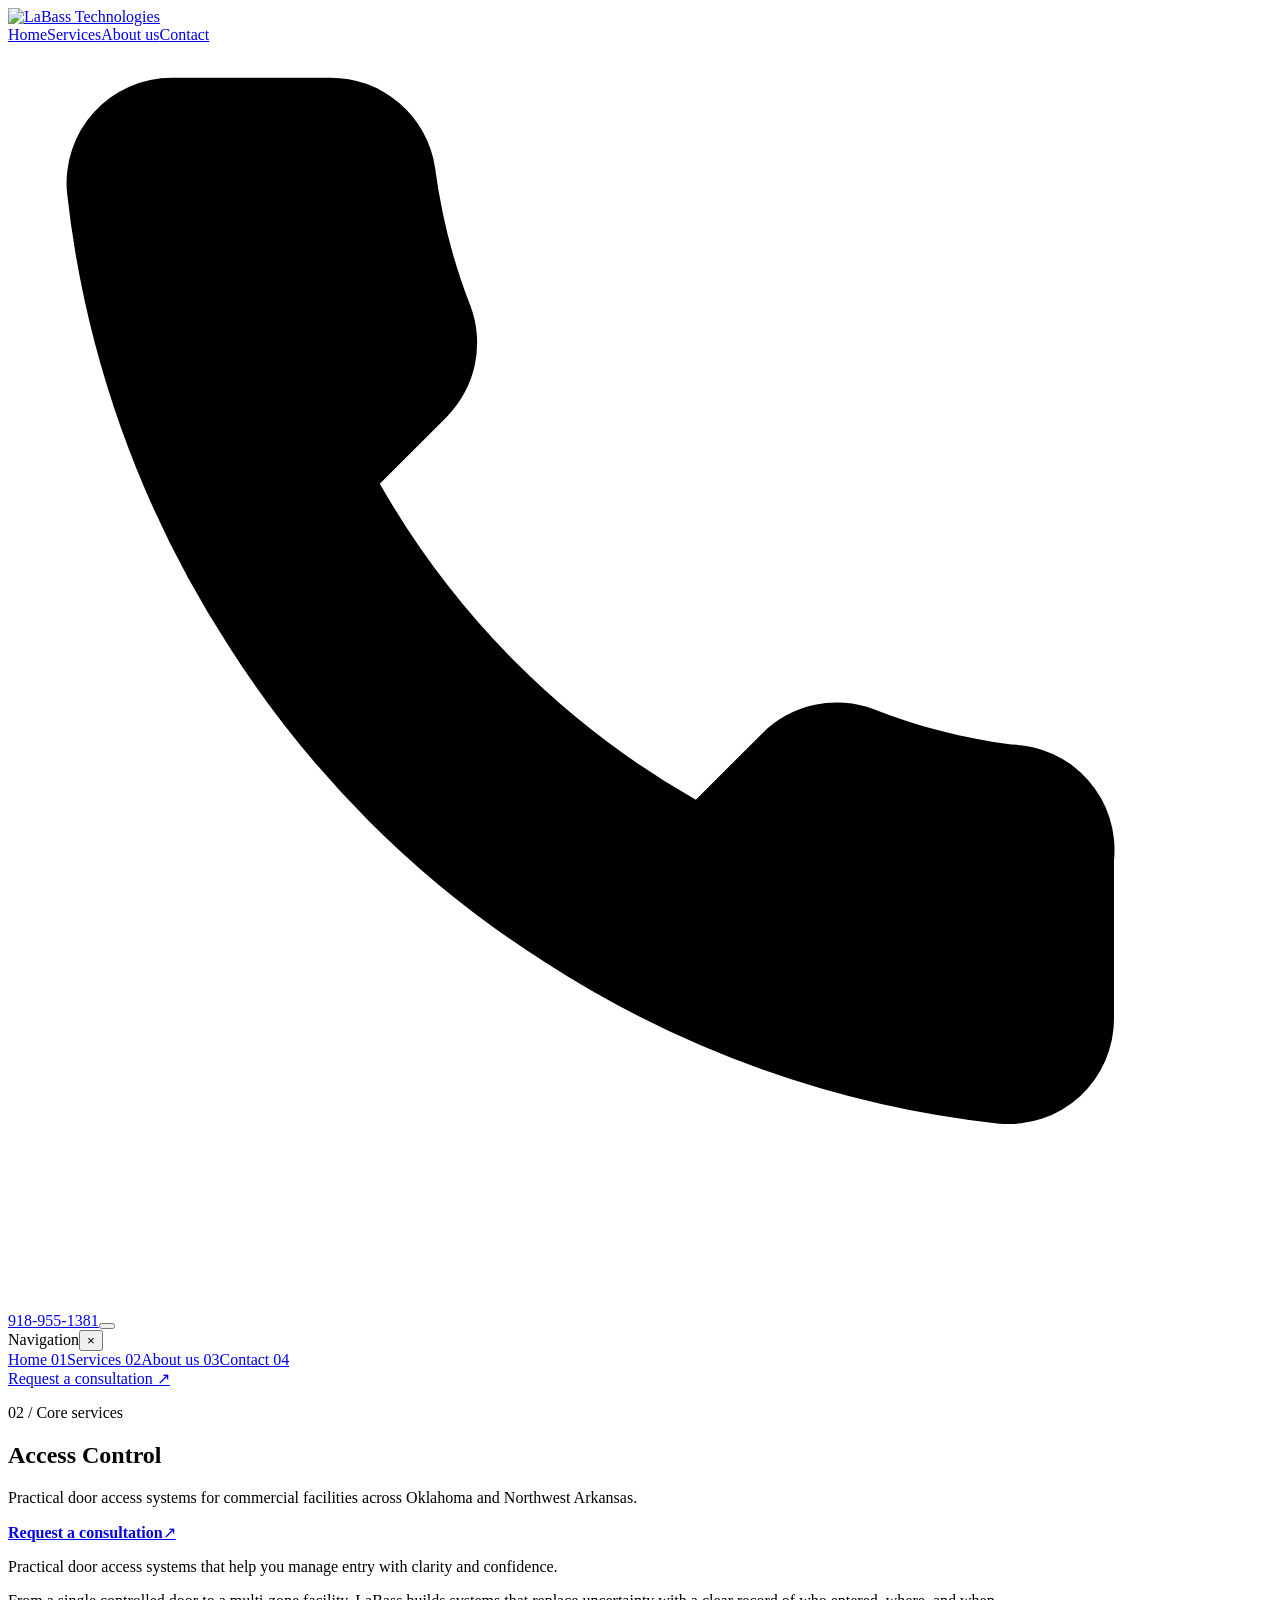
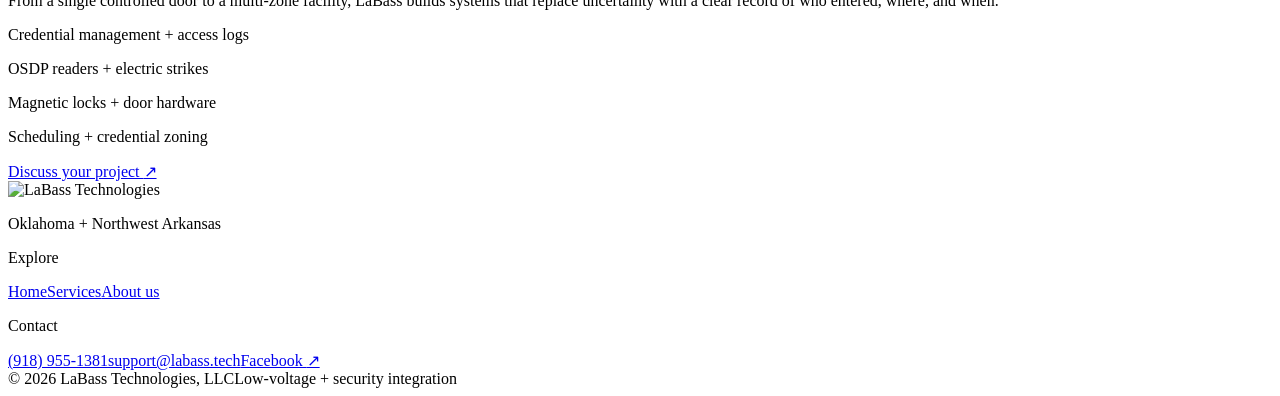
==== public/access-control/index.html @ 66d67ad9 "added service pages" ====
<!doctype html>
<html lang="en">
  <head><meta charset="UTF-8" /><meta name="viewport" content="width=device-width, initial-scale=1.0" /><meta name="description" content="Commercial door access control by LaBass Technologies." /><title>Access Control | LaBass Technologies</title><link rel="stylesheet" href="/styles.css" /></head>
  <body class="service-page">
    <header class="site-header" data-site-header><a class="brand" href="/" aria-label="LaBass Technologies home"><img src="/logo-full.webp" alt="LaBass Technologies" /></a><nav class="desktop-nav" aria-label="Main navigation"><a href="/">Home</a><a href="/#services">Services</a><a href="/#about">About us</a><a href="#contact">Contact</a></nav><a class="header-cta" href="tel:+19189551381" aria-label="Call Skip at 918-955-1381"><svg class="phone-icon" viewBox="0 0 24 24" aria-hidden="true"><path d="M21 15.5v3a2 2 0 0 1-2.18 2 19.8 19.8 0 0 1-8.63-3.07 19.5 19.5 0 0 1-6-6A19.8 19.8 0 0 1 1.12 2.82 2 2 0 0 1 3.11.64h3a2 2 0 0 1 2 1.72c.12.9.34 1.77.67 2.61a2 2 0 0 1-.45 2.11L7.06 8.35a16 16 0 0 0 6 6l1.27-1.27a2 2 0 0 1 2.11-.45c.84.33 1.71.55 2.61.67A2 2 0 0 1 21 15.5Z" /></svg><span>918-955-1381</span></a><button class="menu-button" type="button" aria-label="Open navigation menu" aria-controls="mobile-menu" aria-expanded="false"><span></span><span></span></button></header>
    <div class="menu-overlay"></div><aside class="mobile-menu" id="mobile-menu" aria-label="Mobile navigation" aria-hidden="true"><div class="menu-topline"><span>Navigation</span><button class="close-button" type="button" aria-label="Close navigation menu">×</button></div><nav><a href="/">Home <span>01</span></a><a href="/#services">Services <span>02</span></a><a href="/#about">About us <span>03</span></a><a href="#contact">Contact <span>04</span></a></nav><a class="menu-cta" href="tel:+19189551381">Request a consultation <span aria-hidden="true">↗</span></a></aside>
    <main><section class="service-page-hero" style="--service-hero-image: url('/work-van.webp');"><div class="service-page-hero-content"><p class="service-page-eyebrow">02 / Core services</p><h1>Access Control</h1><p>Practical door access systems for commercial facilities across Oklahoma and Northwest Arkansas.</p><a class="primary-button" href="tel:+19189551381"><strong>Request a consultation</strong><span aria-hidden="true">↗</span></a></div></section><section class="service-page-content"><div class="service-page-content-inner"><p class="service-page-lead">Practical door access systems that help you manage entry with clarity and confidence.</p><p class="service-page-detail">From a single controlled door to a multi-zone facility, LaBass builds systems that replace uncertainty with a clear record of who entered, where, and when.</p><div class="service-page-offerings"><p>Credential management + access logs</p><p>OSDP readers + electric strikes</p><p>Magnetic locks + door hardware</p><p>Scheduling + credential zoning</p></div><div class="service-page-cta"><a class="section-link" href="tel:+19189551381">Discuss your project <span aria-hidden="true">↗</span></a></div></div></section></main>
    <footer class="site-footer" id="contact"><div class="footer-content"><div class="footer-brand"><img src="/logo-full.webp" alt="LaBass Technologies" /><p>Oklahoma + Northwest Arkansas</p></div><div class="footer-links"><p class="footer-heading">Explore</p><a href="/">Home</a><a href="/#services">Services</a><a href="/#about">About us</a></div><div class="footer-contact"><p class="footer-heading">Contact</p><a href="tel:+19189551381">(918) 955-1381</a><a href="mailto:support@labass.tech">support@labass.tech</a><a href="https://www.facebook.com/LaBassTech" target="_blank" rel="noopener noreferrer">Facebook <span aria-hidden="true">↗</span></a></div></div><div class="footer-bottom"><span>© 2026 LaBass Technologies, LLC</span><span>Low-voltage + security integration</span></div></footer><script src="/script.js"></script>
  </body>
</html>
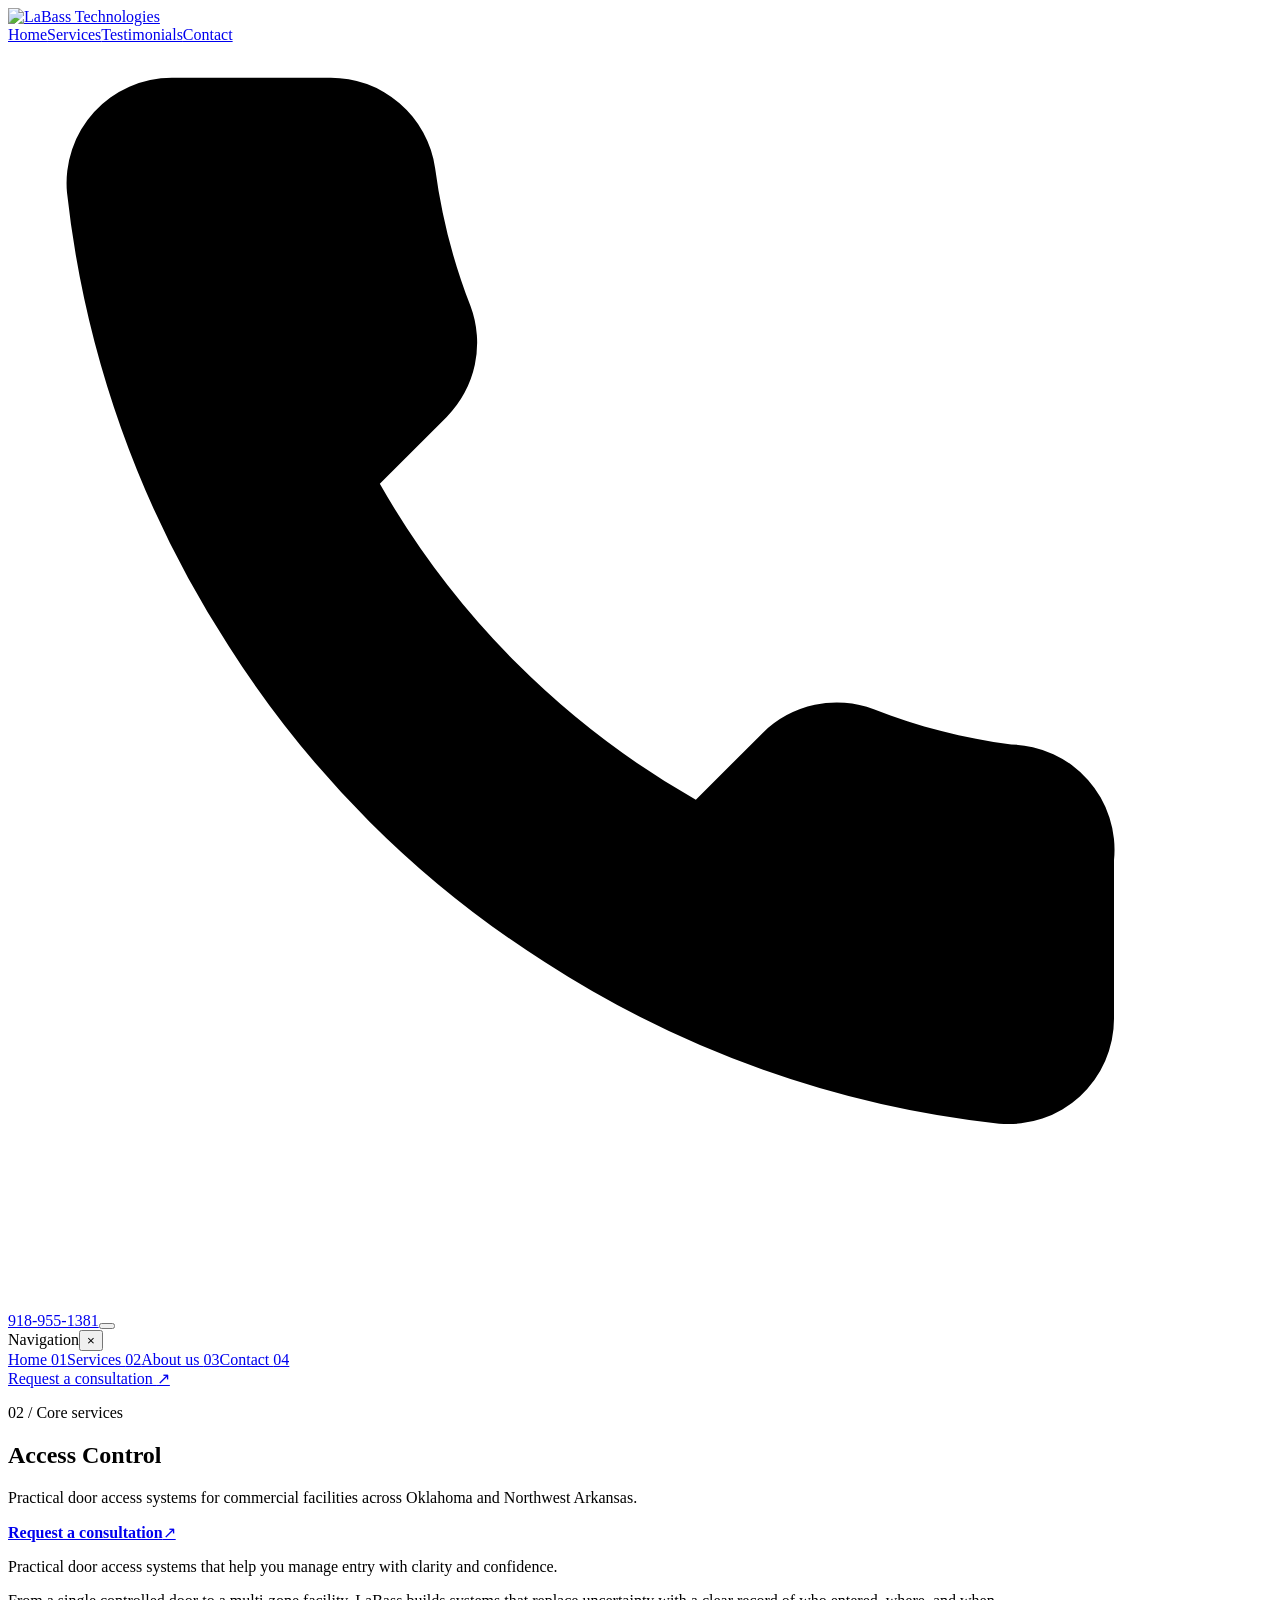
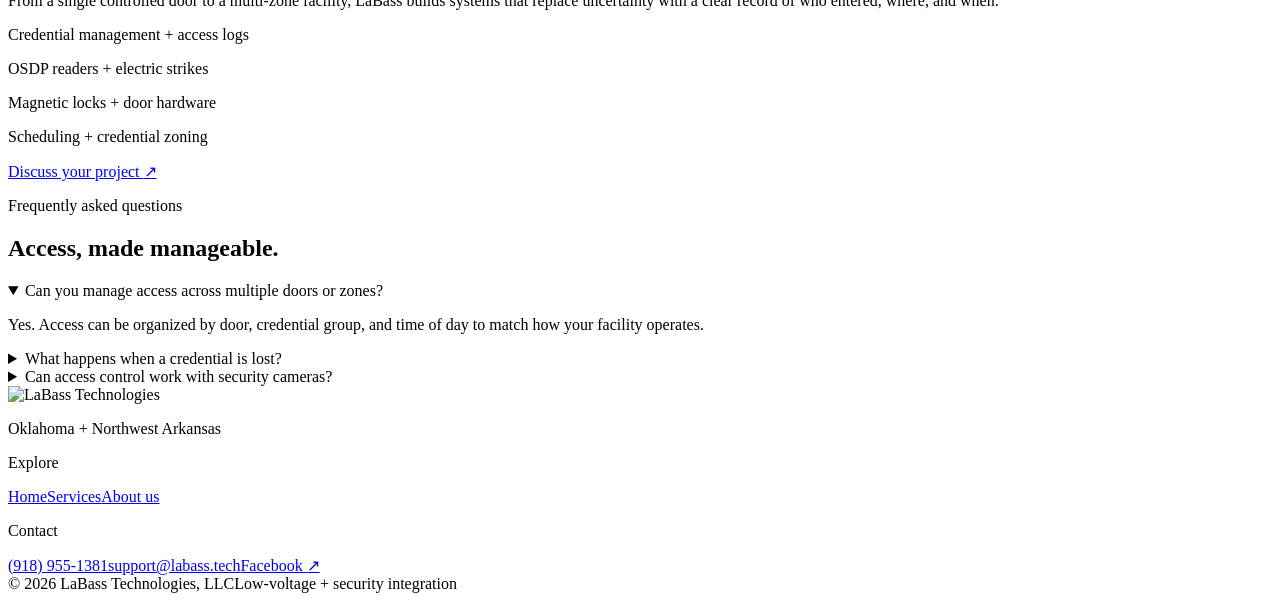
==== commit 2013e48f: "good save point about to prepare for test deploy" ====
--- a/public/access-control/index.html
+++ b/public/access-control/index.html
@@ -2,9 +2,9 @@
 <html lang="en">
   <head><meta charset="UTF-8" /><meta name="viewport" content="width=device-width, initial-scale=1.0" /><meta name="description" content="Commercial door access control by LaBass Technologies." /><title>Access Control | LaBass Technologies</title><link rel="stylesheet" href="/styles.css" /></head>
   <body class="service-page">
-    <header class="site-header" data-site-header><a class="brand" href="/" aria-label="LaBass Technologies home"><img src="/logo-full.webp" alt="LaBass Technologies" /></a><nav class="desktop-nav" aria-label="Main navigation"><a href="/">Home</a><a href="/#services">Services</a><a href="/#about">About us</a><a href="#contact">Contact</a></nav><a class="header-cta" href="tel:+19189551381" aria-label="Call Skip at 918-955-1381"><svg class="phone-icon" viewBox="0 0 24 24" aria-hidden="true"><path d="M21 15.5v3a2 2 0 0 1-2.18 2 19.8 19.8 0 0 1-8.63-3.07 19.5 19.5 0 0 1-6-6A19.8 19.8 0 0 1 1.12 2.82 2 2 0 0 1 3.11.64h3a2 2 0 0 1 2 1.72c.12.9.34 1.77.67 2.61a2 2 0 0 1-.45 2.11L7.06 8.35a16 16 0 0 0 6 6l1.27-1.27a2 2 0 0 1 2.11-.45c.84.33 1.71.55 2.61.67A2 2 0 0 1 21 15.5Z" /></svg><span>918-955-1381</span></a><button class="menu-button" type="button" aria-label="Open navigation menu" aria-controls="mobile-menu" aria-expanded="false"><span></span><span></span></button></header>
-    <div class="menu-overlay"></div><aside class="mobile-menu" id="mobile-menu" aria-label="Mobile navigation" aria-hidden="true"><div class="menu-topline"><span>Navigation</span><button class="close-button" type="button" aria-label="Close navigation menu">×</button></div><nav><a href="/">Home <span>01</span></a><a href="/#services">Services <span>02</span></a><a href="/#about">About us <span>03</span></a><a href="#contact">Contact <span>04</span></a></nav><a class="menu-cta" href="tel:+19189551381">Request a consultation <span aria-hidden="true">↗</span></a></aside>
-    <main><section class="service-page-hero" style="--service-hero-image: url('/work-van.webp');"><div class="service-page-hero-content"><p class="service-page-eyebrow">02 / Core services</p><h1>Access Control</h1><p>Practical door access systems for commercial facilities across Oklahoma and Northwest Arkansas.</p><a class="primary-button" href="tel:+19189551381"><strong>Request a consultation</strong><span aria-hidden="true">↗</span></a></div></section><section class="service-page-content"><div class="service-page-content-inner"><p class="service-page-lead">Practical door access systems that help you manage entry with clarity and confidence.</p><p class="service-page-detail">From a single controlled door to a multi-zone facility, LaBass builds systems that replace uncertainty with a clear record of who entered, where, and when.</p><div class="service-page-offerings"><p>Credential management + access logs</p><p>OSDP readers + electric strikes</p><p>Magnetic locks + door hardware</p><p>Scheduling + credential zoning</p></div><div class="service-page-cta"><a class="section-link" href="tel:+19189551381">Discuss your project <span aria-hidden="true">↗</span></a></div></div></section></main>
-    <footer class="site-footer" id="contact"><div class="footer-content"><div class="footer-brand"><img src="/logo-full.webp" alt="LaBass Technologies" /><p>Oklahoma + Northwest Arkansas</p></div><div class="footer-links"><p class="footer-heading">Explore</p><a href="/">Home</a><a href="/#services">Services</a><a href="/#about">About us</a></div><div class="footer-contact"><p class="footer-heading">Contact</p><a href="tel:+19189551381">(918) 955-1381</a><a href="mailto:support@labass.tech">support@labass.tech</a><a href="https://www.facebook.com/LaBassTech" target="_blank" rel="noopener noreferrer">Facebook <span aria-hidden="true">↗</span></a></div></div><div class="footer-bottom"><span>© 2026 LaBass Technologies, LLC</span><span>Low-voltage + security integration</span></div></footer><script src="/script.js"></script>
+    <header class="site-header" data-site-header><a class="brand" href="/" aria-label="LaBass Technologies home"><img src="/logo-full.webp" alt="LaBass Technologies" /></a><nav class="desktop-nav" aria-label="Main navigation"><a href="/">Home</a><a href="/#services">Services</a><a href="/#testimonials">Testimonials</a><a href="#contact">Contact</a></nav><a class="header-cta" href="tel:+19189551381" aria-label="Call Skip at 918-955-1381"><svg class="phone-icon" viewBox="0 0 24 24" aria-hidden="true"><path d="M21 15.5v3a2 2 0 0 1-2.18 2 19.8 19.8 0 0 1-8.63-3.07 19.5 19.5 0 0 1-6-6A19.8 19.8 0 0 1 1.12 2.82 2 2 0 0 1 3.11.64h3a2 2 0 0 1 2 1.72c.12.9.34 1.77.67 2.61a2 2 0 0 1-.45 2.11L7.06 8.35a16 16 0 0 0 6 6l1.27-1.27a2 2 0 0 1 2.11-.45c.84.33 1.71.55 2.61.67A2 2 0 0 1 21 15.5Z" /></svg><span>918-955-1381</span></a><button class="menu-button" type="button" aria-label="Open navigation menu" aria-controls="mobile-menu" aria-expanded="false"><span></span><span></span></button></header>
+    <div class="menu-overlay"></div><aside class="mobile-menu" id="mobile-menu" aria-label="Mobile navigation" aria-hidden="true"><div class="menu-topline"><span>Navigation</span><button class="close-button" type="button" aria-label="Close navigation menu">×</button></div><nav><a href="/">Home <span>01</span></a><a href="/#services">Services <span>02</span></a><a href="/#testimonials">About us <span>03</span></a><a href="#contact">Contact <span>04</span></a></nav><a class="menu-cta" href="tel:+19189551381">Request a consultation <span aria-hidden="true">↗</span></a></aside>
+    <main><section class="service-page-hero" style="--service-hero-image: url('/work-van.webp');"><div class="service-page-hero-content"><p class="service-page-eyebrow">02 / Core services</p><h1>Access Control</h1><p>Practical door access systems for commercial facilities across Oklahoma and Northwest Arkansas.</p><a class="primary-button" href="tel:+19189551381"><strong>Request a consultation</strong><span aria-hidden="true">↗</span></a></div></section><section class="service-page-content"><div class="service-page-content-inner"><p class="service-page-lead">Practical door access systems that help you manage entry with clarity and confidence.</p><p class="service-page-detail">From a single controlled door to a multi-zone facility, LaBass builds systems that replace uncertainty with a clear record of who entered, where, and when.</p><div class="service-page-offerings"><p>Credential management + access logs</p><p>OSDP readers + electric strikes</p><p>Magnetic locks + door hardware</p><p>Scheduling + credential zoning</p></div><div class="service-page-cta"><a class="section-link" href="tel:+19189551381">Discuss your project <span aria-hidden="true">↗</span></a></div></div></section><section class="service-page-faq"><div class="service-page-faq-inner"><p class="service-page-eyebrow">Frequently asked questions</p><h2>Access, made manageable.</h2><div class="faq-list"><details open><summary>Can you manage access across multiple doors or zones?</summary><p>Yes. Access can be organized by door, credential group, and time of day to match how your facility operates.</p></details><details><summary>What happens when a credential is lost?</summary><p>A lost credential can be disabled in the system, helping you restore control without rekeying every door.</p></details><details><summary>Can access control work with security cameras?</summary><p>Yes. Compatible systems can connect door events with video footage, helping your team review incidents with more context.</p></details></div></div></section></main>
+    <footer class="site-footer" id="contact"><div class="footer-content"><div class="footer-brand"><img src="/logo-full.webp" alt="LaBass Technologies" /><p>Oklahoma + Northwest Arkansas</p></div><div class="footer-links"><p class="footer-heading">Explore</p><a href="/">Home</a><a href="/#services">Services</a><a href="/#testimonials">About us</a></div><div class="footer-contact"><p class="footer-heading">Contact</p><a href="tel:+19189551381">(918) 955-1381</a><a href="mailto:support@labass.tech">support@labass.tech</a><a href="https://www.facebook.com/LaBassTech" target="_blank" rel="noopener noreferrer">Facebook <span aria-hidden="true">↗</span></a></div></div><div class="footer-bottom"><span>© 2026 LaBass Technologies, LLC</span><span>Low-voltage + security integration</span></div></footer><script src="/script.js"></script>
   </body>
 </html>
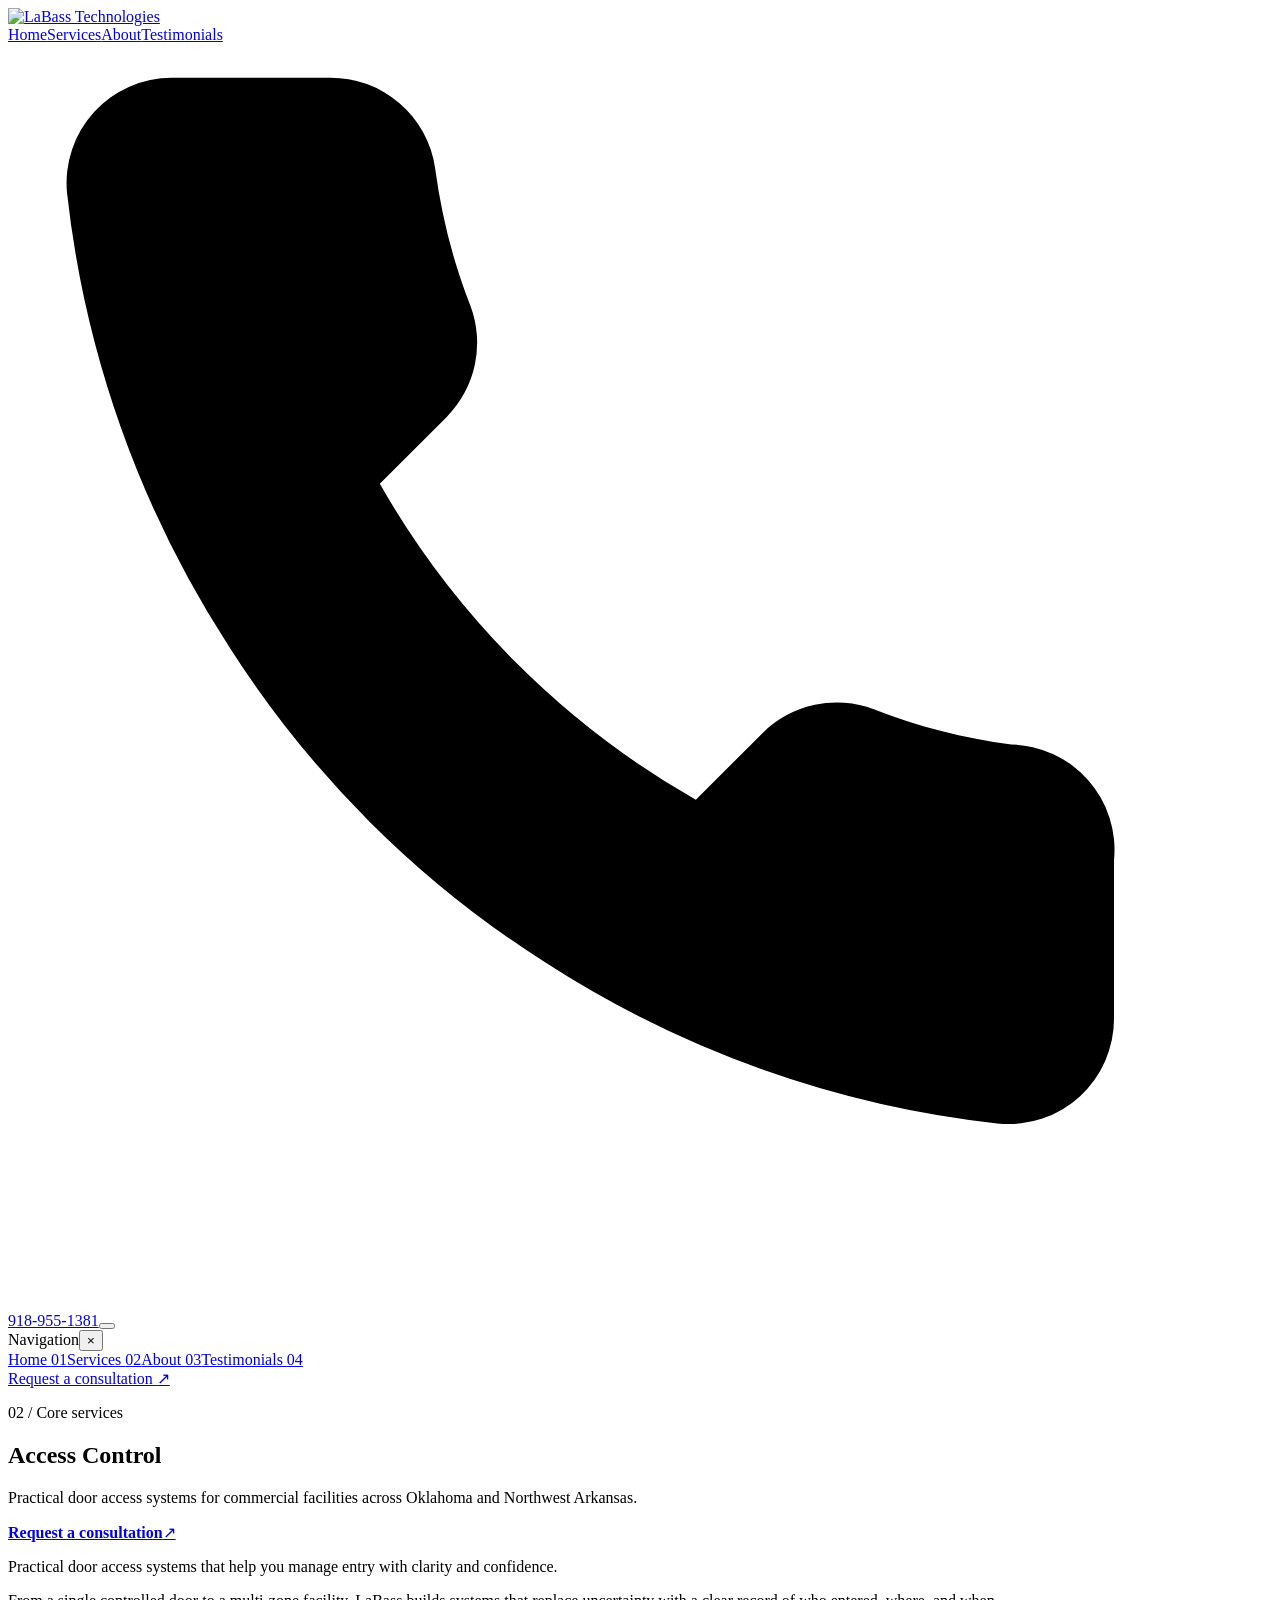
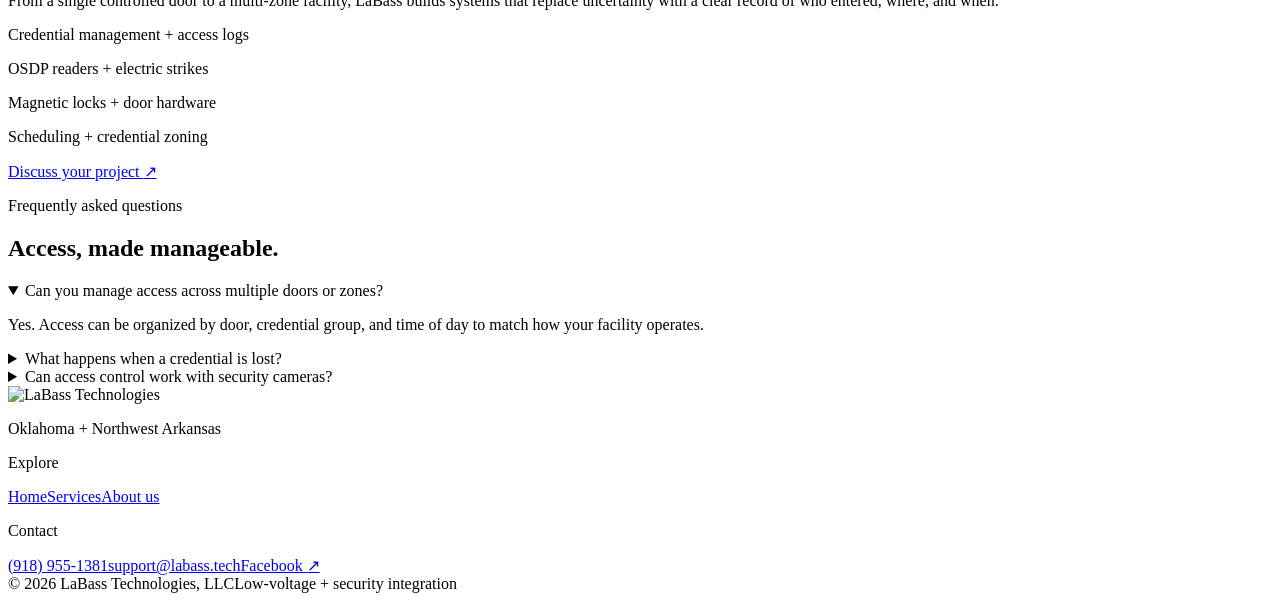
==== commit 12a35497: "Got an about section fleshed out as well as navigation with mobile overhaul" ====
--- a/public/access-control/index.html
+++ b/public/access-control/index.html
@@ -2,9 +2,9 @@
 <html lang="en">
   <head><meta charset="UTF-8" /><meta name="viewport" content="width=device-width, initial-scale=1.0" /><meta name="description" content="Commercial door access control by LaBass Technologies." /><title>Access Control | LaBass Technologies</title><link rel="stylesheet" href="/styles.css" /></head>
   <body class="service-page">
-    <header class="site-header" data-site-header><a class="brand" href="/" aria-label="LaBass Technologies home"><img src="/logo-full.webp" alt="LaBass Technologies" /></a><nav class="desktop-nav" aria-label="Main navigation"><a href="/">Home</a><a href="/#services">Services</a><a href="/#testimonials">Testimonials</a><a href="#contact">Contact</a></nav><a class="header-cta" href="tel:+19189551381" aria-label="Call Skip at 918-955-1381"><svg class="phone-icon" viewBox="0 0 24 24" aria-hidden="true"><path d="M21 15.5v3a2 2 0 0 1-2.18 2 19.8 19.8 0 0 1-8.63-3.07 19.5 19.5 0 0 1-6-6A19.8 19.8 0 0 1 1.12 2.82 2 2 0 0 1 3.11.64h3a2 2 0 0 1 2 1.72c.12.9.34 1.77.67 2.61a2 2 0 0 1-.45 2.11L7.06 8.35a16 16 0 0 0 6 6l1.27-1.27a2 2 0 0 1 2.11-.45c.84.33 1.71.55 2.61.67A2 2 0 0 1 21 15.5Z" /></svg><span>918-955-1381</span></a><button class="menu-button" type="button" aria-label="Open navigation menu" aria-controls="mobile-menu" aria-expanded="false"><span></span><span></span></button></header>
-    <div class="menu-overlay"></div><aside class="mobile-menu" id="mobile-menu" aria-label="Mobile navigation" aria-hidden="true"><div class="menu-topline"><span>Navigation</span><button class="close-button" type="button" aria-label="Close navigation menu">×</button></div><nav><a href="/">Home <span>01</span></a><a href="/#services">Services <span>02</span></a><a href="/#testimonials">About us <span>03</span></a><a href="#contact">Contact <span>04</span></a></nav><a class="menu-cta" href="tel:+19189551381">Request a consultation <span aria-hidden="true">↗</span></a></aside>
-    <main><section class="service-page-hero" style="--service-hero-image: url('/work-van.webp');"><div class="service-page-hero-content"><p class="service-page-eyebrow">02 / Core services</p><h1>Access Control</h1><p>Practical door access systems for commercial facilities across Oklahoma and Northwest Arkansas.</p><a class="primary-button" href="tel:+19189551381"><strong>Request a consultation</strong><span aria-hidden="true">↗</span></a></div></section><section class="service-page-content"><div class="service-page-content-inner"><p class="service-page-lead">Practical door access systems that help you manage entry with clarity and confidence.</p><p class="service-page-detail">From a single controlled door to a multi-zone facility, LaBass builds systems that replace uncertainty with a clear record of who entered, where, and when.</p><div class="service-page-offerings"><p>Credential management + access logs</p><p>OSDP readers + electric strikes</p><p>Magnetic locks + door hardware</p><p>Scheduling + credential zoning</p></div><div class="service-page-cta"><a class="section-link" href="tel:+19189551381">Discuss your project <span aria-hidden="true">↗</span></a></div></div></section><section class="service-page-faq"><div class="service-page-faq-inner"><p class="service-page-eyebrow">Frequently asked questions</p><h2>Access, made manageable.</h2><div class="faq-list"><details open><summary>Can you manage access across multiple doors or zones?</summary><p>Yes. Access can be organized by door, credential group, and time of day to match how your facility operates.</p></details><details><summary>What happens when a credential is lost?</summary><p>A lost credential can be disabled in the system, helping you restore control without rekeying every door.</p></details><details><summary>Can access control work with security cameras?</summary><p>Yes. Compatible systems can connect door events with video footage, helping your team review incidents with more context.</p></details></div></div></section></main>
-    <footer class="site-footer" id="contact"><div class="footer-content"><div class="footer-brand"><img src="/logo-full.webp" alt="LaBass Technologies" /><p>Oklahoma + Northwest Arkansas</p></div><div class="footer-links"><p class="footer-heading">Explore</p><a href="/">Home</a><a href="/#services">Services</a><a href="/#testimonials">About us</a></div><div class="footer-contact"><p class="footer-heading">Contact</p><a href="tel:+19189551381">(918) 955-1381</a><a href="mailto:support@labass.tech">support@labass.tech</a><a href="https://www.facebook.com/LaBassTech" target="_blank" rel="noopener noreferrer">Facebook <span aria-hidden="true">↗</span></a></div></div><div class="footer-bottom"><span>© 2026 LaBass Technologies, LLC</span><span>Low-voltage + security integration</span></div></footer><script src="/script.js"></script>
+    <header class="site-header" data-site-header><a class="brand" href="/" aria-label="LaBass Technologies home"><img src="/logo-full.webp" alt="LaBass Technologies" /></a><nav class="desktop-nav" aria-label="Main navigation"><a href="/">Home</a><a href="/#services">Services</a><a href="/#about">About</a><a href="/#testimonials">Testimonials</a></nav><a class="header-cta" href="tel:+19189551381" aria-label="Call Skip at 918-955-1381"><svg class="phone-icon" viewBox="0 0 24 24" aria-hidden="true"><path d="M21 15.5v3a2 2 0 0 1-2.18 2 19.8 19.8 0 0 1-8.63-3.07 19.5 19.5 0 0 1-6-6A19.8 19.8 0 0 1 1.12 2.82 2 2 0 0 1 3.11.64h3a2 2 0 0 1 2 1.72c.12.9.34 1.77.67 2.61a2 2 0 0 1-.45 2.11L7.06 8.35a16 16 0 0 0 6 6l1.27-1.27a2 2 0 0 1 2.11-.45c.84.33 1.71.55 2.61.67A2 2 0 0 1 21 15.5Z" /></svg><span>918-955-1381</span></a><button class="menu-button" type="button" aria-label="Open navigation menu" aria-controls="mobile-menu" aria-expanded="false"><span></span><span></span></button></header>
+    <div class="menu-overlay"></div><aside class="mobile-menu" id="mobile-menu" aria-label="Mobile navigation" aria-hidden="true"><div class="menu-topline"><span>Navigation</span><button class="close-button" type="button" aria-label="Close navigation menu">×</button></div><nav><a href="/">Home <span>01</span></a><a href="/#services">Services <span>02</span></a><a href="/#about">About <span>03</span></a><a href="/#testimonials">Testimonials <span>04</span></a></nav><a class="menu-cta" href="/#contact-form">Request a consultation <span aria-hidden="true">↗</span></a></aside>
+    <main><section class="service-page-hero" style="--service-hero-image: url('/work-van.webp');"><div class="service-page-hero-content"><p class="service-page-eyebrow">02 / Core services</p><h1>Access Control</h1><p>Practical door access systems for commercial facilities across Oklahoma and Northwest Arkansas.</p><a class="primary-button" href="tel:+19189551381"><strong>Request a consultation</strong><span aria-hidden="true">↗</span></a></div></section><section class="service-page-content"><div class="service-page-content-inner"><p class="service-page-lead">Practical door access systems that help you manage entry with clarity and confidence.</p><p class="service-page-detail">From a single controlled door to a multi-zone facility, LaBass builds systems that replace uncertainty with a clear record of who entered, where, and when.</p><div class="service-page-offerings"><p>Credential management + access logs</p><p>OSDP readers + electric strikes</p><p>Magnetic locks + door hardware</p><p>Scheduling + credential zoning</p></div><div class="service-page-cta"><a class="section-link" href="/#contact-form">Discuss your project <span aria-hidden="true">↗</span></a></div></div></section><section class="service-page-faq"><div class="service-page-faq-inner"><p class="service-page-eyebrow">Frequently asked questions</p><h2>Access, made manageable.</h2><div class="faq-list"><details open><summary>Can you manage access across multiple doors or zones?</summary><p>Yes. Access can be organized by door, credential group, and time of day to match how your facility operates.</p></details><details><summary>What happens when a credential is lost?</summary><p>A lost credential can be disabled in the system, helping you restore control without rekeying every door.</p></details><details><summary>Can access control work with security cameras?</summary><p>Yes. Compatible systems can connect door events with video footage, helping your team review incidents with more context.</p></details></div></div></section></main>
+    <footer class="site-footer" id="contact"><div class="footer-content"><div class="footer-brand"><img src="/logo-full.webp" alt="LaBass Technologies" /><p>Oklahoma + Northwest Arkansas</p></div><div class="footer-links"><p class="footer-heading">Explore</p><a href="/">Home</a><a href="/#services">Services</a><a href="/#about">About us</a></div><div class="footer-contact"><p class="footer-heading">Contact</p><a href="tel:+19189551381">(918) 955-1381</a><a href="mailto:support@labass.tech">support@labass.tech</a><a href="https://www.facebook.com/LaBassTech" target="_blank" rel="noopener noreferrer">Facebook <span aria-hidden="true">↗</span></a></div></div><div class="footer-bottom"><span>© 2026 LaBass Technologies, LLC</span><span>Low-voltage + security integration</span></div></footer><script src="/script.js"></script>
   </body>
 </html>
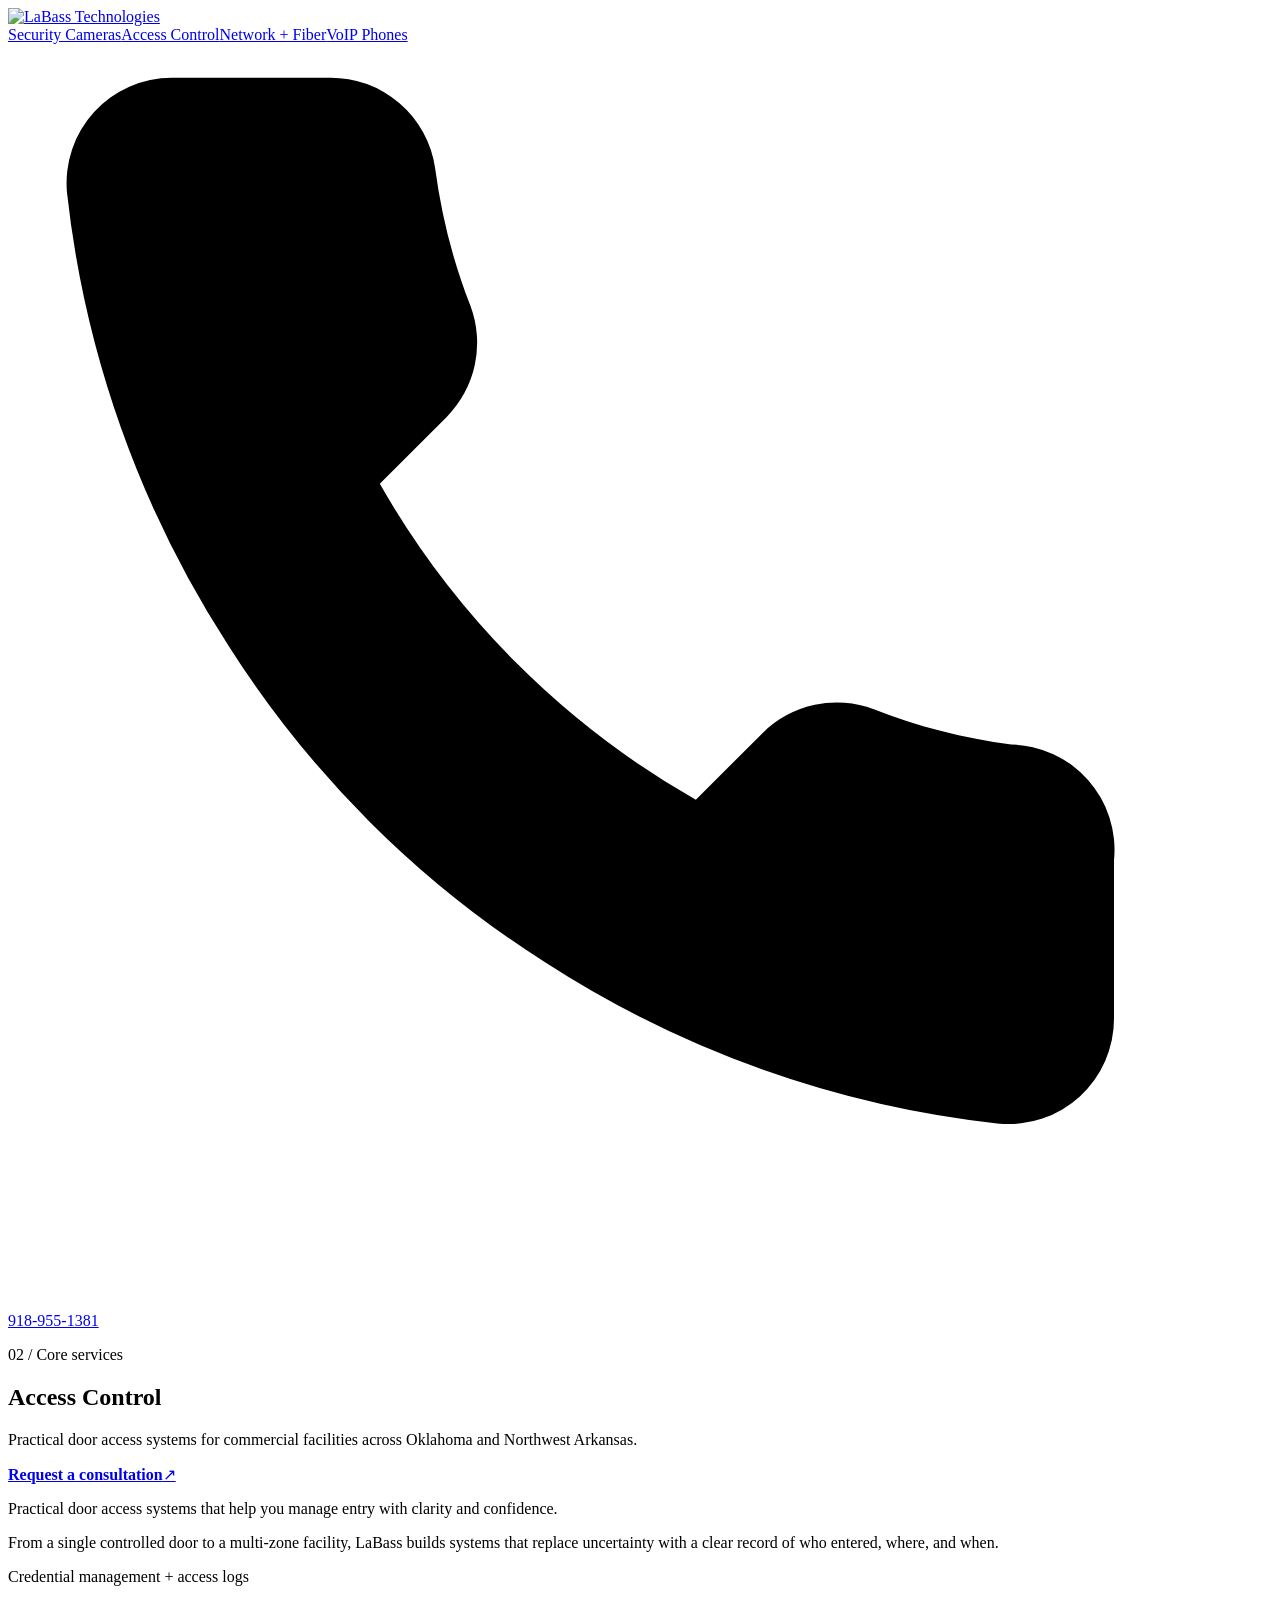
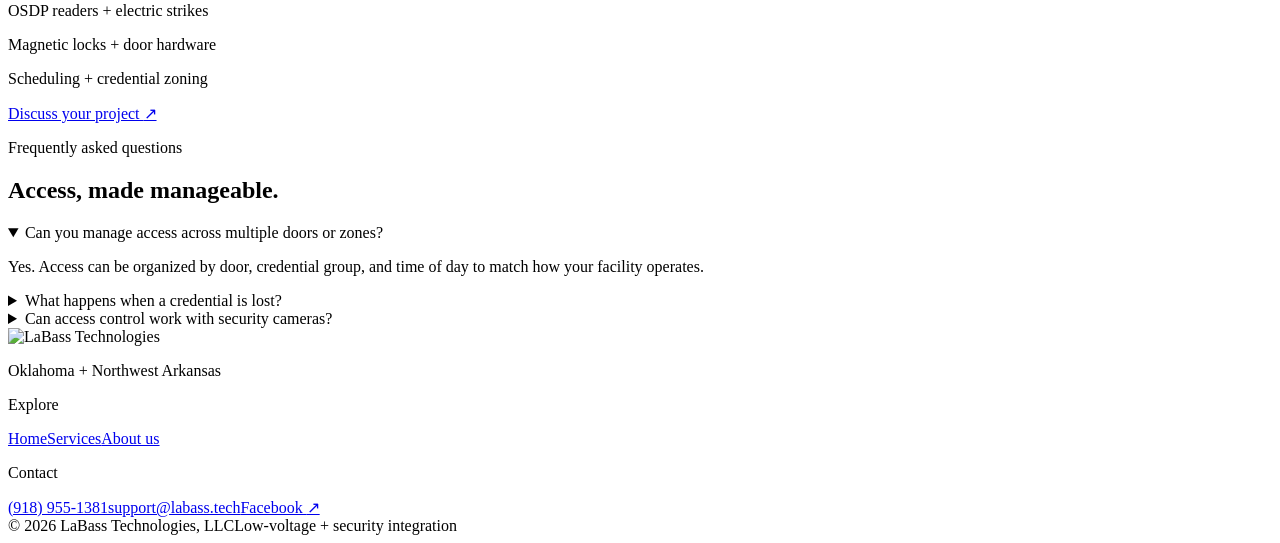
==== commit 1cbe5b67: "testing with egate honey pot" ====
--- a/public/access-control/index.html
+++ b/public/access-control/index.html
@@ -2,8 +2,8 @@
 <html lang="en">
   <head><meta charset="UTF-8" /><meta name="viewport" content="width=device-width, initial-scale=1.0" /><meta name="description" content="Commercial door access control by LaBass Technologies." /><title>Access Control | LaBass Technologies</title><link rel="stylesheet" href="/styles.css" /></head>
   <body class="service-page">
-    <header class="site-header" data-site-header><a class="brand" href="/" aria-label="LaBass Technologies home"><img src="/logo-full.webp" alt="LaBass Technologies" /></a><nav class="desktop-nav" aria-label="Main navigation"><a href="/">Home</a><a href="/#services">Services</a><a href="/#about">About</a><a href="/#testimonials">Testimonials</a></nav><a class="header-cta" href="tel:+19189551381" aria-label="Call Skip at 918-955-1381"><svg class="phone-icon" viewBox="0 0 24 24" aria-hidden="true"><path d="M21 15.5v3a2 2 0 0 1-2.18 2 19.8 19.8 0 0 1-8.63-3.07 19.5 19.5 0 0 1-6-6A19.8 19.8 0 0 1 1.12 2.82 2 2 0 0 1 3.11.64h3a2 2 0 0 1 2 1.72c.12.9.34 1.77.67 2.61a2 2 0 0 1-.45 2.11L7.06 8.35a16 16 0 0 0 6 6l1.27-1.27a2 2 0 0 1 2.11-.45c.84.33 1.71.55 2.61.67A2 2 0 0 1 21 15.5Z" /></svg><span>918-955-1381</span></a><button class="menu-button" type="button" aria-label="Open navigation menu" aria-controls="mobile-menu" aria-expanded="false"><span></span><span></span></button></header>
-    <div class="menu-overlay"></div><aside class="mobile-menu" id="mobile-menu" aria-label="Mobile navigation" aria-hidden="true"><div class="menu-topline"><span>Navigation</span><button class="close-button" type="button" aria-label="Close navigation menu">×</button></div><nav><a href="/">Home <span>01</span></a><a href="/#services">Services <span>02</span></a><a href="/#about">About <span>03</span></a><a href="/#testimonials">Testimonials <span>04</span></a></nav><a class="menu-cta" href="/#contact-form">Request a consultation <span aria-hidden="true">↗</span></a></aside>
+    <header class="site-header" data-site-header><a class="brand" href="/" aria-label="LaBass Technologies home"><img src="/logo-full.webp" alt="LaBass Technologies" /></a><nav class="desktop-nav" aria-label="Services"><a href="/security-camera-installation/">Security Cameras</a><a href="/access-control/" aria-current="page">Access Control</a><a href="/network-fiber/">Network + Fiber</a><a href="/voice-over-ip/">VoIP Phones</a></nav><a class="header-cta" href="tel:+19189551381" aria-label="Call Skip at 918-955-1381"><svg class="phone-icon" viewBox="0 0 24 24" aria-hidden="true"><path d="M21 15.5v3a2 2 0 0 1-2.18 2 19.8 19.8 0 0 1-8.63-3.07 19.5 19.5 0 0 1-6-6A19.8 19.8 0 0 1 1.12 2.82 2 2 0 0 1 3.11.64h3a2 2 0 0 1 2 1.72c.12.9.34 1.77.67 2.61a2 2 0 0 1-.45 2.11L7.06 8.35a16 16 0 0 0 6 6l1.27-1.27a2 2 0 0 1 2.11-.45c.84.33 1.71.55 2.61.67A2 2 0 0 1 21 15.5Z" /></svg><span>918-955-1381</span></a></header>
+
     <main><section class="service-page-hero" style="--service-hero-image: url('/work-van.webp');"><div class="service-page-hero-content"><p class="service-page-eyebrow">02 / Core services</p><h1>Access Control</h1><p>Practical door access systems for commercial facilities across Oklahoma and Northwest Arkansas.</p><a class="primary-button" href="tel:+19189551381"><strong>Request a consultation</strong><span aria-hidden="true">↗</span></a></div></section><section class="service-page-content"><div class="service-page-content-inner"><p class="service-page-lead">Practical door access systems that help you manage entry with clarity and confidence.</p><p class="service-page-detail">From a single controlled door to a multi-zone facility, LaBass builds systems that replace uncertainty with a clear record of who entered, where, and when.</p><div class="service-page-offerings"><p>Credential management + access logs</p><p>OSDP readers + electric strikes</p><p>Magnetic locks + door hardware</p><p>Scheduling + credential zoning</p></div><div class="service-page-cta"><a class="section-link" href="/#contact-form">Discuss your project <span aria-hidden="true">↗</span></a></div></div></section><section class="service-page-faq"><div class="service-page-faq-inner"><p class="service-page-eyebrow">Frequently asked questions</p><h2>Access, made manageable.</h2><div class="faq-list"><details open><summary>Can you manage access across multiple doors or zones?</summary><p>Yes. Access can be organized by door, credential group, and time of day to match how your facility operates.</p></details><details><summary>What happens when a credential is lost?</summary><p>A lost credential can be disabled in the system, helping you restore control without rekeying every door.</p></details><details><summary>Can access control work with security cameras?</summary><p>Yes. Compatible systems can connect door events with video footage, helping your team review incidents with more context.</p></details></div></div></section></main>
     <footer class="site-footer" id="contact"><div class="footer-content"><div class="footer-brand"><img src="/logo-full.webp" alt="LaBass Technologies" /><p>Oklahoma + Northwest Arkansas</p></div><div class="footer-links"><p class="footer-heading">Explore</p><a href="/">Home</a><a href="/#services">Services</a><a href="/#about">About us</a></div><div class="footer-contact"><p class="footer-heading">Contact</p><a href="tel:+19189551381">(918) 955-1381</a><a href="mailto:support@labass.tech">support@labass.tech</a><a href="https://www.facebook.com/LaBassTech" target="_blank" rel="noopener noreferrer">Facebook <span aria-hidden="true">↗</span></a></div></div><div class="footer-bottom"><span>© 2026 LaBass Technologies, LLC</span><span>Low-voltage + security integration</span></div></footer><script src="/script.js"></script>
   </body>
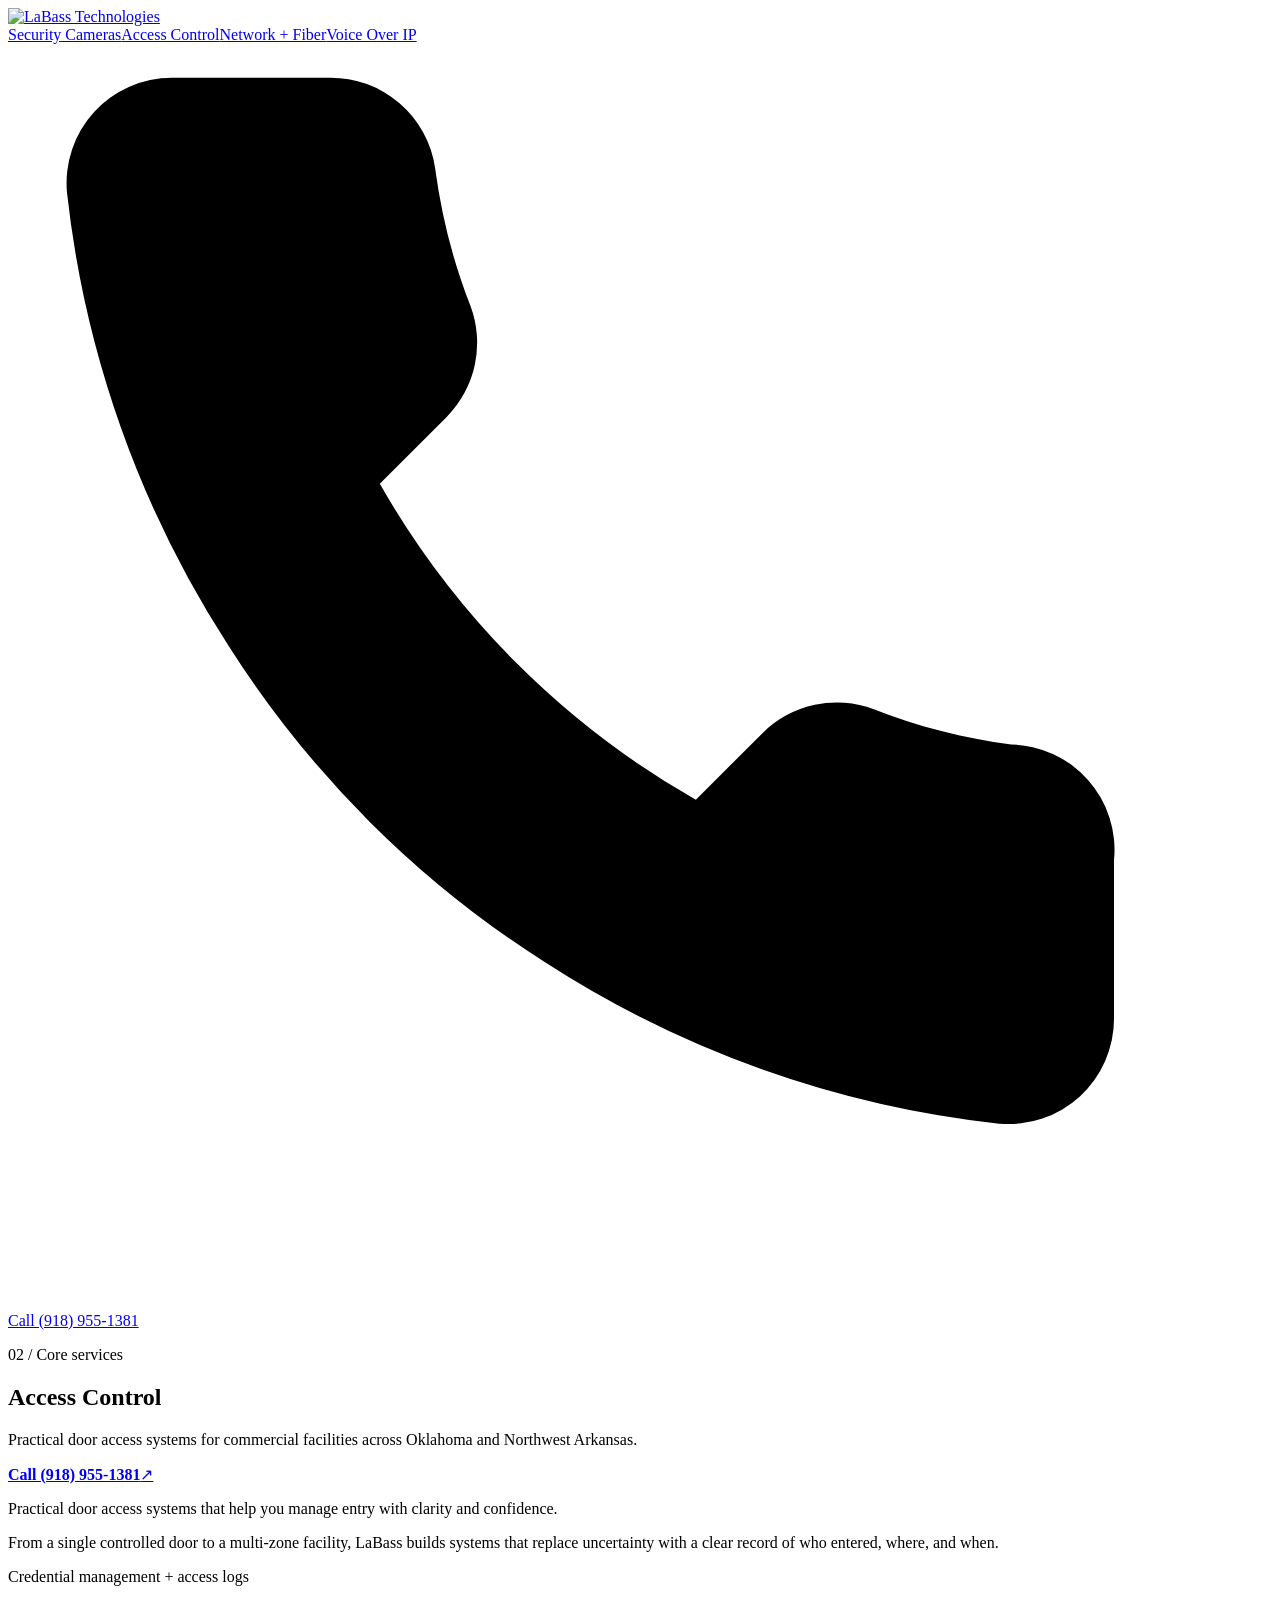
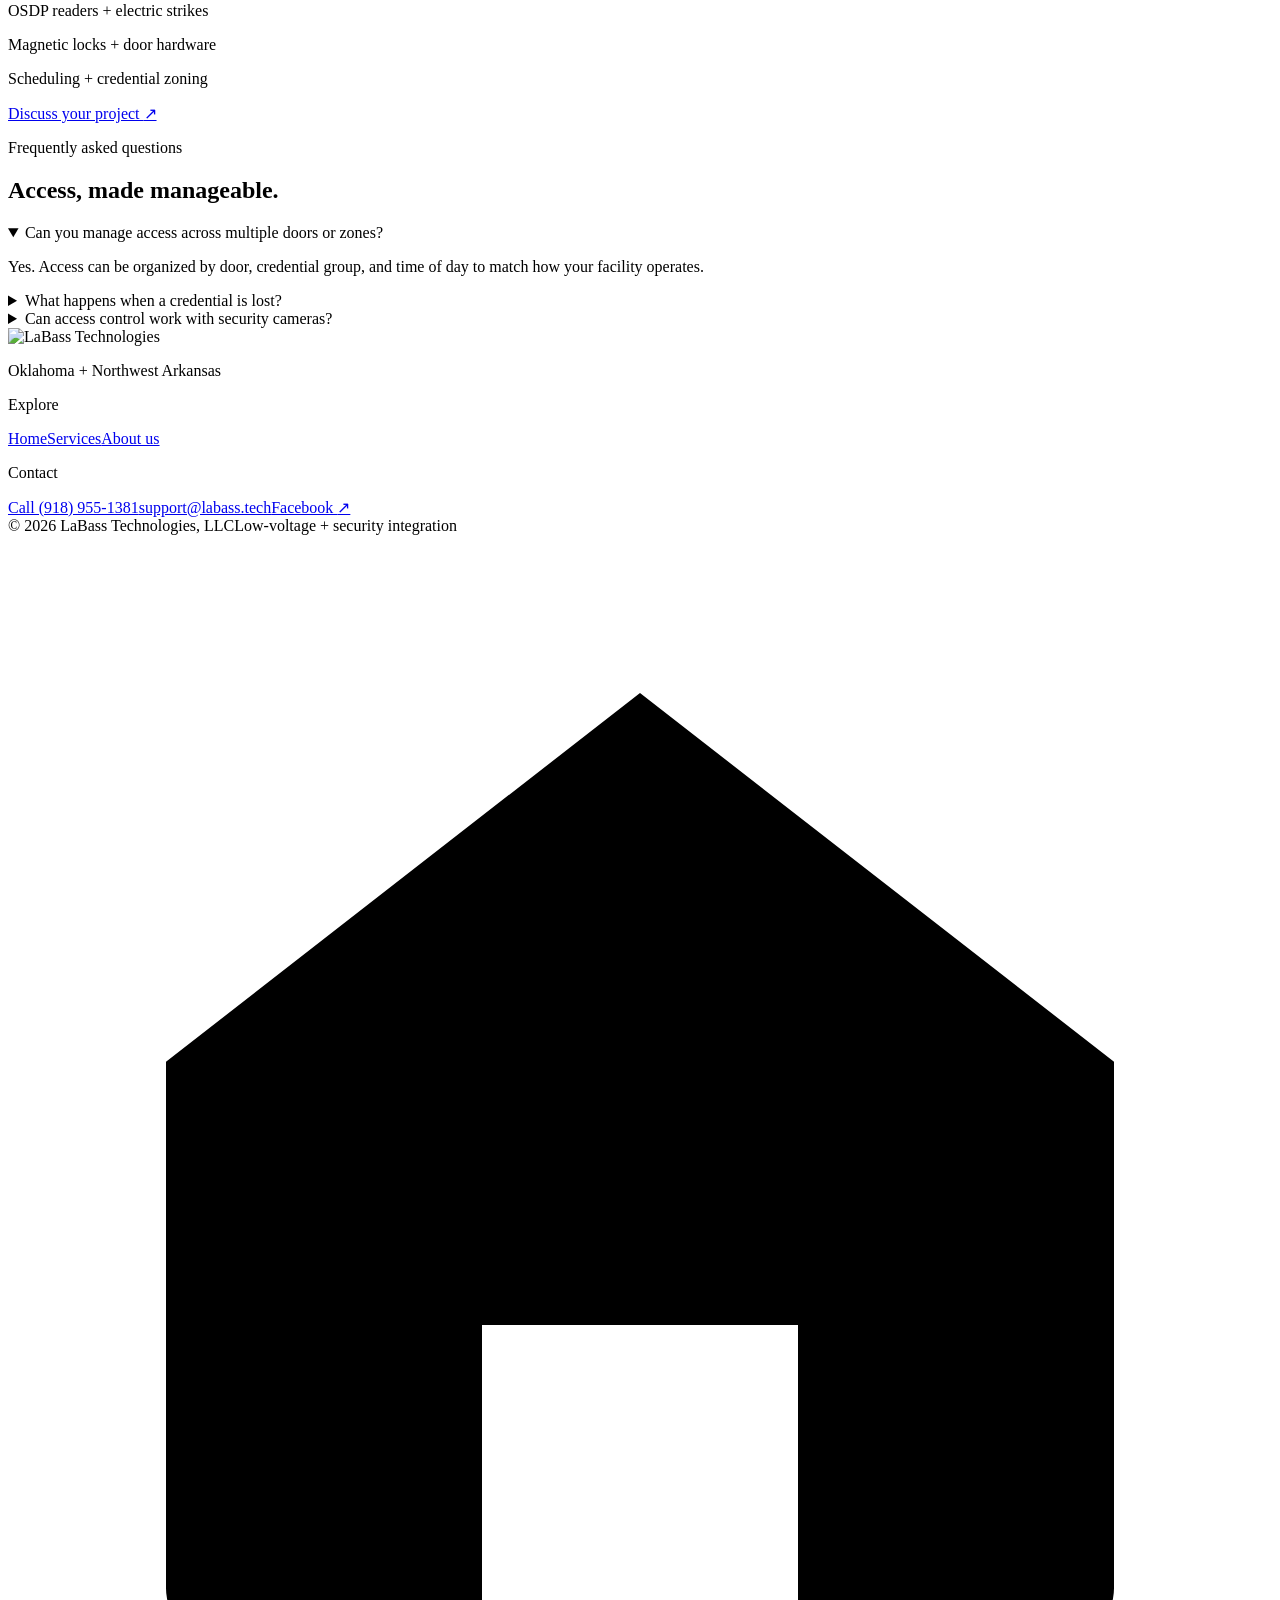
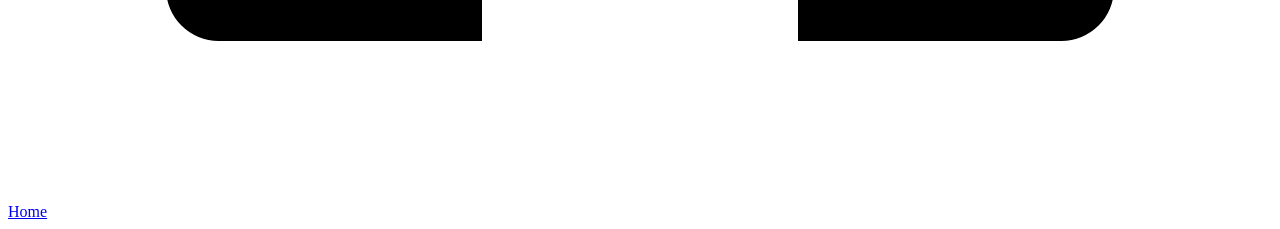
==== commit 63e0c42e: "site is in a very good state, about to see it live" ====
--- a/public/access-control/index.html
+++ b/public/access-control/index.html
@@ -1,10 +1,10 @@
 <!doctype html>
 <html lang="en">
-  <head><meta charset="UTF-8" /><meta name="viewport" content="width=device-width, initial-scale=1.0" /><meta name="description" content="Commercial door access control by LaBass Technologies." /><title>Access Control | LaBass Technologies</title><link rel="stylesheet" href="/styles.css" /></head>
+  <head><meta charset="UTF-8" /><meta name="viewport" content="width=device-width, initial-scale=1.0" /><meta name="description" content="Commercial door access control by LaBass Technologies." /><title>Access Control | LaBass Technologies</title><link rel="stylesheet" href="/styles-f3cc3045.css" /></head>
   <body class="service-page">
-    <header class="site-header" data-site-header><a class="brand" href="/" aria-label="LaBass Technologies home"><img src="/logo-full.webp" alt="LaBass Technologies" /></a><nav class="desktop-nav" aria-label="Services"><a href="/security-camera-installation/">Security Cameras</a><a href="/access-control/" aria-current="page">Access Control</a><a href="/network-fiber/">Network + Fiber</a><a href="/voice-over-ip/">VoIP Phones</a></nav><a class="header-cta" href="tel:+19189551381" aria-label="Call Skip at 918-955-1381"><svg class="phone-icon" viewBox="0 0 24 24" aria-hidden="true"><path d="M21 15.5v3a2 2 0 0 1-2.18 2 19.8 19.8 0 0 1-8.63-3.07 19.5 19.5 0 0 1-6-6A19.8 19.8 0 0 1 1.12 2.82 2 2 0 0 1 3.11.64h3a2 2 0 0 1 2 1.72c.12.9.34 1.77.67 2.61a2 2 0 0 1-.45 2.11L7.06 8.35a16 16 0 0 0 6 6l1.27-1.27a2 2 0 0 1 2.11-.45c.84.33 1.71.55 2.61.67A2 2 0 0 1 21 15.5Z" /></svg><span>918-955-1381</span></a></header>
+    <header class="site-header" data-site-header><a class="brand" href="/" aria-label="LaBass Technologies home"><img src="/labass-logo.webp" alt="LaBass Technologies" /></a><nav class="desktop-nav" aria-label="Services"><a href="/security-camera-installation/">Security Cameras</a><a href="/access-control/" aria-current="page">Access Control</a><a href="/network-fiber/">Network + Fiber</a><a href="/voice-over-ip/">Voice Over IP</a></nav><a class="header-cta phone-button" href="tel:+19189551381" aria-label="Call 918-955-1381"><svg class="phone-icon" viewBox="0 0 24 24" aria-hidden="true"><path d="M21 15.5v3a2 2 0 0 1-2.18 2 19.8 19.8 0 0 1-8.63-3.07 19.5 19.5 0 0 1-6-6A19.8 19.8 0 0 1 1.12 2.82 2 2 0 0 1 3.11.64h3a2 2 0 0 1 2 1.72c.12.9.34 1.77.67 2.61a2 2 0 0 1-.45 2.11L7.06 8.35a16 16 0 0 0 6 6l1.27-1.27a2 2 0 0 1 2.11-.45c.84.33 1.71.55 2.61.67A2 2 0 0 1 21 15.5Z" /></svg><span>Call (918) 955-1381</span></a></header>
 
-    <main><section class="service-page-hero" style="--service-hero-image: url('/work-van.webp');"><div class="service-page-hero-content"><p class="service-page-eyebrow">02 / Core services</p><h1>Access Control</h1><p>Practical door access systems for commercial facilities across Oklahoma and Northwest Arkansas.</p><a class="primary-button" href="tel:+19189551381"><strong>Request a consultation</strong><span aria-hidden="true">↗</span></a></div></section><section class="service-page-content"><div class="service-page-content-inner"><p class="service-page-lead">Practical door access systems that help you manage entry with clarity and confidence.</p><p class="service-page-detail">From a single controlled door to a multi-zone facility, LaBass builds systems that replace uncertainty with a clear record of who entered, where, and when.</p><div class="service-page-offerings"><p>Credential management + access logs</p><p>OSDP readers + electric strikes</p><p>Magnetic locks + door hardware</p><p>Scheduling + credential zoning</p></div><div class="service-page-cta"><a class="section-link" href="/#contact-form">Discuss your project <span aria-hidden="true">↗</span></a></div></div></section><section class="service-page-faq"><div class="service-page-faq-inner"><p class="service-page-eyebrow">Frequently asked questions</p><h2>Access, made manageable.</h2><div class="faq-list"><details open><summary>Can you manage access across multiple doors or zones?</summary><p>Yes. Access can be organized by door, credential group, and time of day to match how your facility operates.</p></details><details><summary>What happens when a credential is lost?</summary><p>A lost credential can be disabled in the system, helping you restore control without rekeying every door.</p></details><details><summary>Can access control work with security cameras?</summary><p>Yes. Compatible systems can connect door events with video footage, helping your team review incidents with more context.</p></details></div></div></section></main>
-    <footer class="site-footer" id="contact"><div class="footer-content"><div class="footer-brand"><img src="/logo-full.webp" alt="LaBass Technologies" /><p>Oklahoma + Northwest Arkansas</p></div><div class="footer-links"><p class="footer-heading">Explore</p><a href="/">Home</a><a href="/#services">Services</a><a href="/#about">About us</a></div><div class="footer-contact"><p class="footer-heading">Contact</p><a href="tel:+19189551381">(918) 955-1381</a><a href="mailto:support@labass.tech">support@labass.tech</a><a href="https://www.facebook.com/LaBassTech" target="_blank" rel="noopener noreferrer">Facebook <span aria-hidden="true">↗</span></a></div></div><div class="footer-bottom"><span>© 2026 LaBass Technologies, LLC</span><span>Low-voltage + security integration</span></div></footer><script src="/script.js"></script>
-  </body>
+    <main><section class="service-page-hero" style="--service-hero-image: url('/work-van.webp');"><div class="service-page-hero-content"><p class="service-page-eyebrow">02 / Core services</p><h1>Access Control</h1><p>Practical door access systems for commercial facilities across Oklahoma and Northwest Arkansas.</p><a class="primary-button phone-button" href="tel:+19189551381"><strong>Call (918) 955-1381</strong><span aria-hidden="true">↗</span></a></div></section><section class="service-page-content"><div class="service-page-content-inner"><p class="service-page-lead">Practical door access systems that help you manage entry with clarity and confidence.</p><p class="service-page-detail">From a single controlled door to a multi-zone facility, LaBass builds systems that replace uncertainty with a clear record of who entered, where, and when.</p><div class="service-page-offerings"><p>Credential management + access logs</p><p>OSDP readers + electric strikes</p><p>Magnetic locks + door hardware</p><p>Scheduling + credential zoning</p></div><div class="service-page-cta"><a class="section-link" href="/#contact-form">Discuss your project <span aria-hidden="true">↗</span></a></div></div></section><section class="service-page-faq"><div class="service-page-faq-inner"><p class="service-page-eyebrow">Frequently asked questions</p><h2>Access, made manageable.</h2><div class="faq-list"><details open><summary>Can you manage access across multiple doors or zones?</summary><p>Yes. Access can be organized by door, credential group, and time of day to match how your facility operates.</p></details><details><summary>What happens when a credential is lost?</summary><p>A lost credential can be disabled in the system, helping you restore control without rekeying every door.</p></details><details><summary>Can access control work with security cameras?</summary><p>Yes. Compatible systems can connect door events with video footage, helping your team review incidents with more context.</p></details></div></div></section></main>
+    <footer class="site-footer" id="contact"><div class="footer-content"><div class="footer-brand"><img src="/labass-logo-dark.webp" alt="LaBass Technologies" /><p>Oklahoma + Northwest Arkansas</p></div><div class="footer-links"><p class="footer-heading">Explore</p><a href="/">Home</a><a href="/#services">Services</a><a href="/#about">About us</a></div><div class="footer-contact"><p class="footer-heading">Contact</p><a class="phone-button" href="tel:+19189551381">Call (918) 955-1381</a><a href="mailto:support@labass.tech">support@labass.tech</a><a href="https://www.facebook.com/LaBassTech" target="_blank" rel="noopener noreferrer">Facebook <span aria-hidden="true">↗</span></a></div></div><div class="footer-bottom"><span>© 2026 LaBass Technologies, LLC</span><span>Low-voltage + security integration</span></div></footer><script src="/script.js"></script>
+  <a class="floating-home" href="/" aria-label="Go to home page"><svg viewBox="0 0 24 24" aria-hidden="true"><path d="m3 10 9-7 9 7v10a1 1 0 0 1-1 1h-5v-6H9v6H4a1 1 0 0 1-1-1V10Z" /></svg><span>Home</span></a></body>
 </html>
